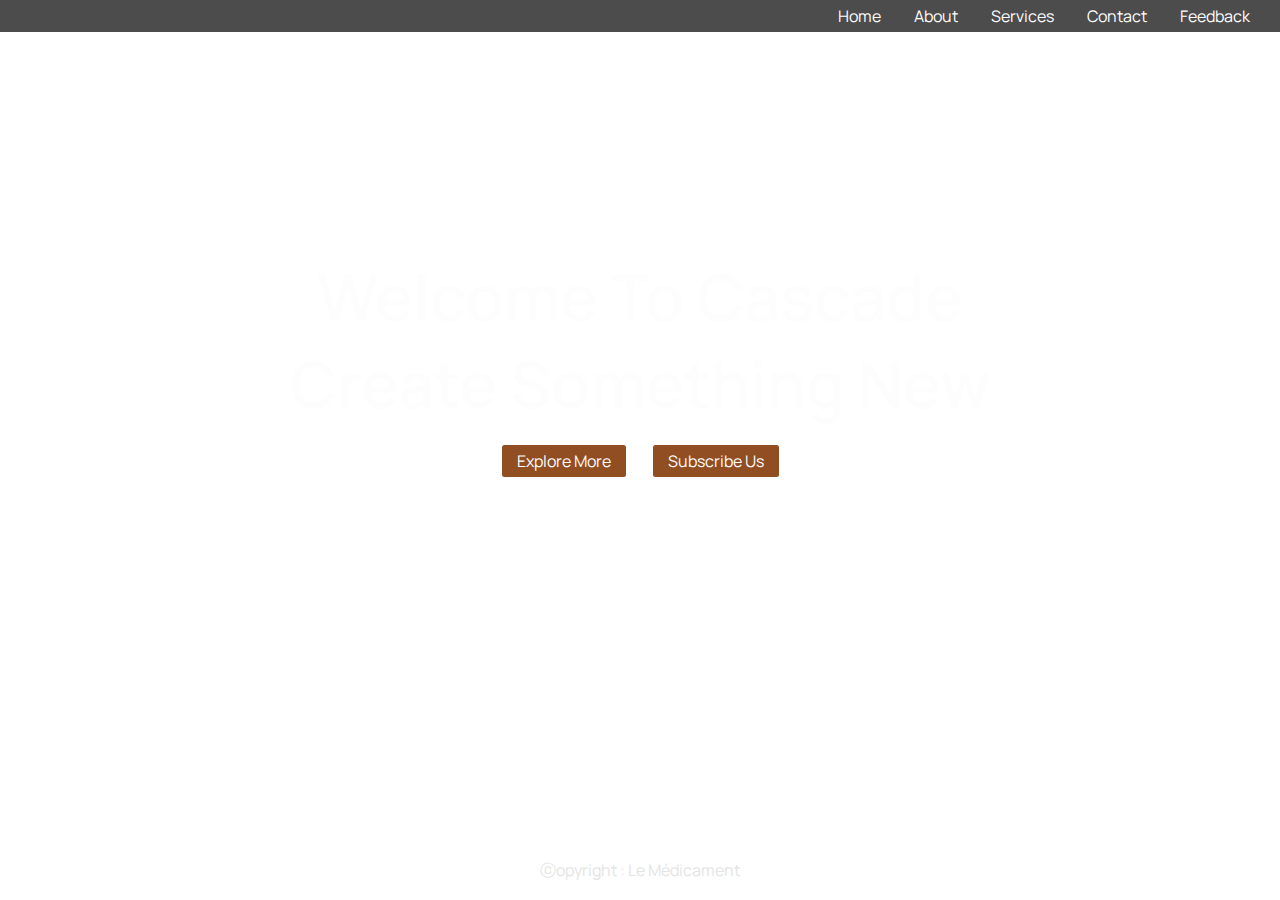
==== index.html @ 57728d58 "1ere Version des fichiers code" ====
<!DOCTYPE html>

<html>

    <head>
        <meta charset="UTF-8" />
        <title>Acceuil</title>
        <link rel="stylesheet" href="style.css">
        <link rel="preconnect" href="https://fonts.googleapis.com">
        <link rel="preconnect" href="https://fonts.gstatic.com" crossorigin>
        <link href="https://fonts.googleapis.com/css2?family=Manrope:wght@200;300;400;500;600;700;800&family=Roboto&display=swap" rel="stylesheet">
    </head>

    <body>
        <header>
            <nav class="menu">
                <a href=""><img src="image/logo.png" class="logomenu" alt=""></a>
                <div class="liens_nav">
                    <a href="" class="lien_menu">Home</a>
                    <a href="" class="lien_menu">About</a>
                    <a href="" class="lien_menu">Services</a>
                    <a href="" class="lien_menu">Contact</a>
                    <a href="" class="lien_menu">Feedback</a>
                </div>
            </nav>
        </header> 
        
        <main>
            <section>
                <h1 class="textacceuil">Welcome To Cascade<br> Create Something New</h1>
                <div class="boutoncontainer">
                    <a href="" class="boutonbody">Explore More</a>
                    <a href="" class="boutonbody">Subscribe Us</a>
                </div>
            </section>
        </main>
        <footer>
            ⓒopyright : Le Médicament 
        </footer>
    </body>

</html>
---- style.css ----
*{
    margin: 0;
    font-family: Manrope;
    font-size: 1em;
}

html{
    min-width: 700px;
    min-height: 600px;     
    overflow: auto;
}

body{
    display: flex;
    background-position-x: center;
    width: 100%;
    min-height: 100vh;
    background-size: cover;
    flex-direction: column;
    background-repeat: no-repeat;
    background-image: url(image/backgroundrivai1.jpeg);
}

/* Menu de navigation */
.menu{
    display: flex;
    background: rgba(0, 0, 0, 0.7);
    justify-content:space-between;
    align-items:center;
    width: 100%;
}

.logomenu{
    width: 9vh;
    margin: 1.5vh 5vh;
}

.logomenu:hover{
    opacity: 0.5;
}

.liens_nav{
    margin-right:15px;
}

.lien_menu, .boutonbody{
    padding: 5px 15px;
    border-radius: 2.5px;
    text-decoration: none;
    color: rgb(255, 255, 255);
}

.lien_menu:hover, .boutonbody{
    background-color: rgb(145, 78, 34);
}
/* --- */


/* Corps de la page */


.textacceuil{
    font-size: 4em;
    font-weight: 600;
    text-align: center;
    color: rgb(253, 253, 253);
}

.boutoncontainer{
    display: flex;
    justify-content: center;
    padding: 2vh;
    text-align: center;
    gap:3vh;
}

section{
    margin-top: 24.5vh;
}

footer{
    position: absolute;
    font-size: 1em;
    color: rgb(228, 228, 228);
    bottom: 2vh;
    width:100%;
    text-align: center;
}

/* --- */
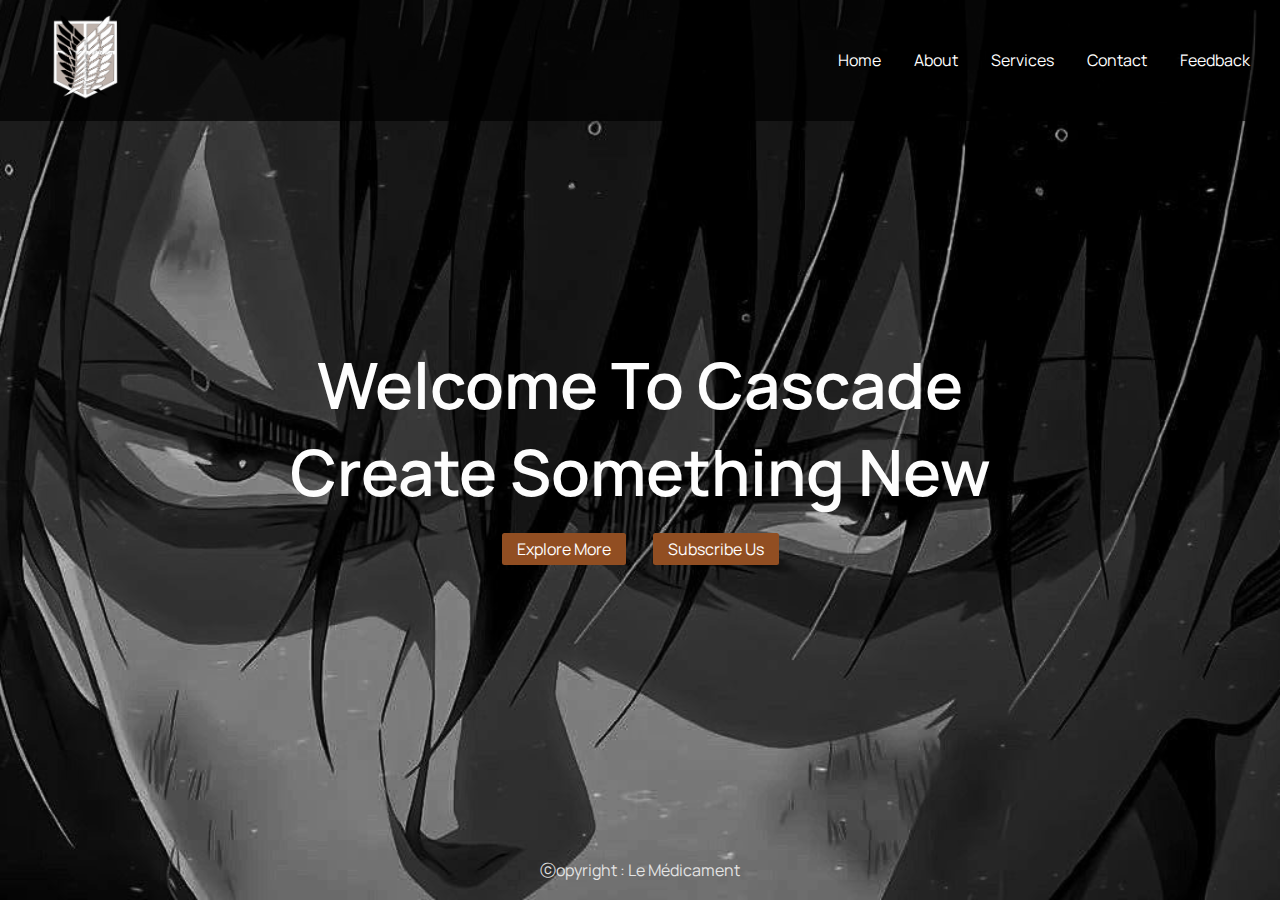
==== commit 449438d4: "1ere Version du code source" ====
--- a/index.html
+++ b/index.html
@@ -14,7 +14,7 @@
     <body>
         <header>
             <nav class="menu">
-                <a href=""><img src="image/logo.png" class="logomenu" alt=""></a>
+                <a href=""><img src="Image/logo.png" class="logomenu" alt=""></a>
                 <div class="liens_nav">
                     <a href="" class="lien_menu">Home</a>
                     <a href="" class="lien_menu">About</a>
--- a/style.css
+++ b/style.css
@@ -18,7 +18,7 @@
     background-size: cover;
     flex-direction: column;
     background-repeat: no-repeat;
-    background-image: url(image/backgroundrivai1.jpeg);
+    background-image: url(Image/backgroundrivai1.jpeg);
 }
 
 /* Menu de navigation */
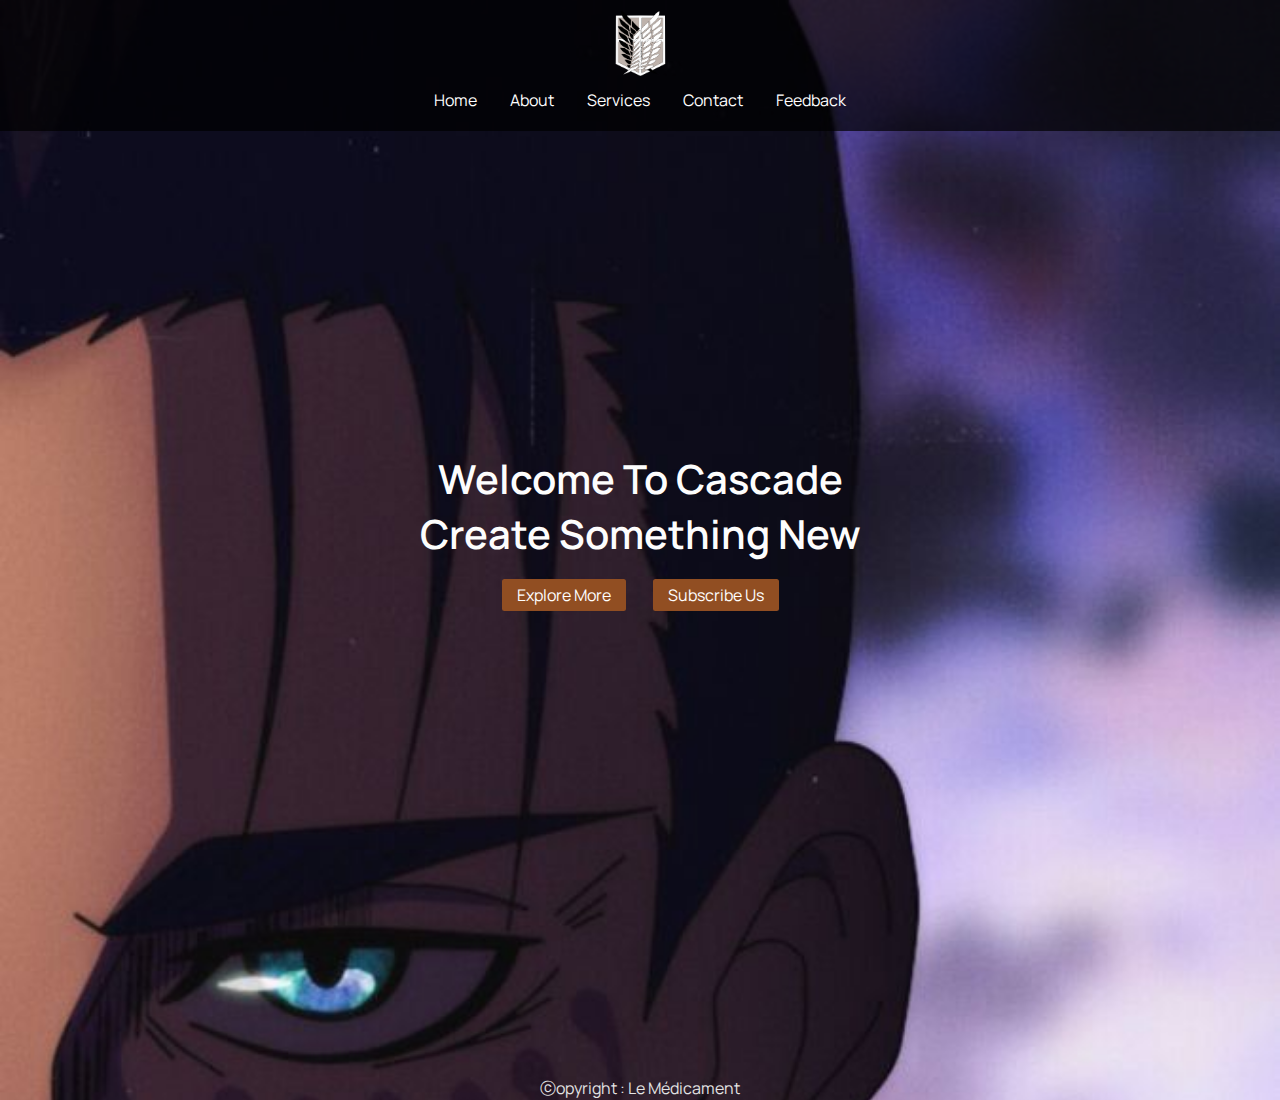
==== commit 55de59b9: "2eme version du code source" ====
--- a/index.html
+++ b/index.html
@@ -4,6 +4,7 @@
 
     <head>
         <meta charset="UTF-8" />
+        <meta name="viewport" content="width=device-width, initial-scale=1.0">
         <title>Acceuil</title>
         <link rel="stylesheet" href="style.css">
         <link rel="preconnect" href="https://fonts.googleapis.com">
@@ -14,13 +15,13 @@
     <body>
         <header>
             <nav class="menu">
-                <a href=""><img src="Image/logo.png" class="logomenu" alt=""></a>
+                <a href="Login.html"><img src="Image/logo.png" class="logomenu" alt=""></a>
                 <div class="liens_nav">
-                    <a href="" class="lien_menu">Home</a>
-                    <a href="" class="lien_menu">About</a>
-                    <a href="" class="lien_menu">Services</a>
-                    <a href="" class="lien_menu">Contact</a>
-                    <a href="" class="lien_menu">Feedback</a>
+                    <a href="Login.html" class="lien_menu">Home</a>
+                    <a href="Login.html" class="lien_menu">About</a>
+                    <a href="Login.html" class="lien_menu">Services</a>
+                    <a href="Login.html" class="lien_menu">Contact</a>
+                    <a href="Login.html" class="lien_menu">Feedback</a>
                 </div>
             </nav>
         </header> 
@@ -29,8 +30,8 @@
             <section>
                 <h1 class="textacceuil">Welcome To Cascade<br> Create Something New</h1>
                 <div class="boutoncontainer">
-                    <a href="" class="boutonbody">Explore More</a>
-                    <a href="" class="boutonbody">Subscribe Us</a>
+                    <a href="Login.html" class="boutonbody">Explore More</a>
+                    <a href="Login.html" class="boutonbody">Subscribe Us</a>
                 </div>
             </section>
         </main>
--- a/style.css
+++ b/style.css
@@ -9,6 +9,10 @@
     min-height: 600px;     
     overflow: auto;
 }
+
+/* --------------- Corps de la page --------------- */
+
+/* --------------- Configuration de l'arriere plan de la page  */
 
 body{
     display: flex;
@@ -21,7 +25,10 @@
     background-image: url(Image/backgroundrivai1.jpeg);
 }
 
-/* Menu de navigation */
+/* --------------- Fin Configuration de l'arriere plan de la page  */
+
+/* --------------- Header */
+
 .menu{
     display: flex;
     background: rgba(0, 0, 0, 0.7);
@@ -53,11 +60,11 @@
 .lien_menu:hover, .boutonbody{
     background-color: rgb(145, 78, 34);
 }
-/* --- */
-
-
-/* Corps de la page */
-
+
+/* --------------- Fin Header */
+
+
+/* --------------- Corps de la page */
 
 .textacceuil{
     font-size: 4em;
@@ -79,13 +86,123 @@
 }
 
 footer{
-    position: absolute;
+    position:sticky;
+    top: 95.5%;
     font-size: 1em;
     color: rgb(228, 228, 228);
-    bottom: 2vh;
     width:100%;
     text-align: center;
 }
 
-/* --- */
-
+/* --------------- Fin Corps de la page */
+
+/* --------------- Media Query */
+
+@media screen and (max-width:1700px) {
+
+    html{
+        min-width: 450px;
+        min-height: 100vh;     
+        overflow: auto;
+    }
+
+    /* --------------- Corps de la page --------------- */
+
+    /* --------------- Configuration de l'arriere plan de la page  */
+
+    body{
+        display: flex;
+        background-position-x: center;
+        width: 100%;
+        height: 100%;
+        background-size: cover;
+        flex-direction: column;
+        background-repeat: no-repeat;
+        background-image: url(Image/backgrounderen2.jpeg);
+    }
+
+    /* --------------- Fin Configuration de l'arriere plan de la page  */
+
+    /* --------------- Header */
+
+    .menu{
+        display: flex;
+        flex-direction: column;
+        background: rgba(0, 0, 0, 0.7);
+        justify-content:center;
+        align-items:center;
+        width: 100%;
+        padding-bottom:20px;
+    }
+
+    .logomenu{
+        display: flex;
+        width: 9%;
+        margin: 10px auto;
+    }
+
+    .logomenu:hover{
+        opacity: 0.5;
+    }
+
+    .liens_nav{
+        margin-right:0px;
+    }
+
+    .lien_menu, .boutonbody{
+        padding: 5px 15px;
+        border-radius: 2.5px;
+        text-decoration: none;
+        color: rgb(255, 255, 255);
+    }
+
+    .lien_menu:hover, .boutonbody{
+        background-color: rgb(145, 78, 34);
+    }
+
+    /* --------------- Fin Header */
+
+
+    /* --------------- Corps de la page */
+
+    .textacceuil{
+        font-size: 2.5em;
+        font-weight: 600;
+        text-align: center;
+        color: rgb(253, 253, 253);
+        padding: 0px 0%;
+    }
+
+    .boutoncontainer{
+        display: flex;
+        justify-content: center;
+        padding: 2vh;
+        text-align: center;
+        gap:3vh;
+    }
+
+    section{
+        margin-top: unset;
+    }
+
+    main{
+        margin: 25% auto;
+    }
+
+    footer{
+        position:unset;
+        top: unset;
+        bottom:unset;
+        margin: unset;
+        margin-top:10%;
+        font-size: 1em;
+        color: rgb(228, 228, 228);
+        width:unset;
+        text-align: center;
+    }
+
+    /* --------------- Fin Corps de la page */
+    
+}
+
+
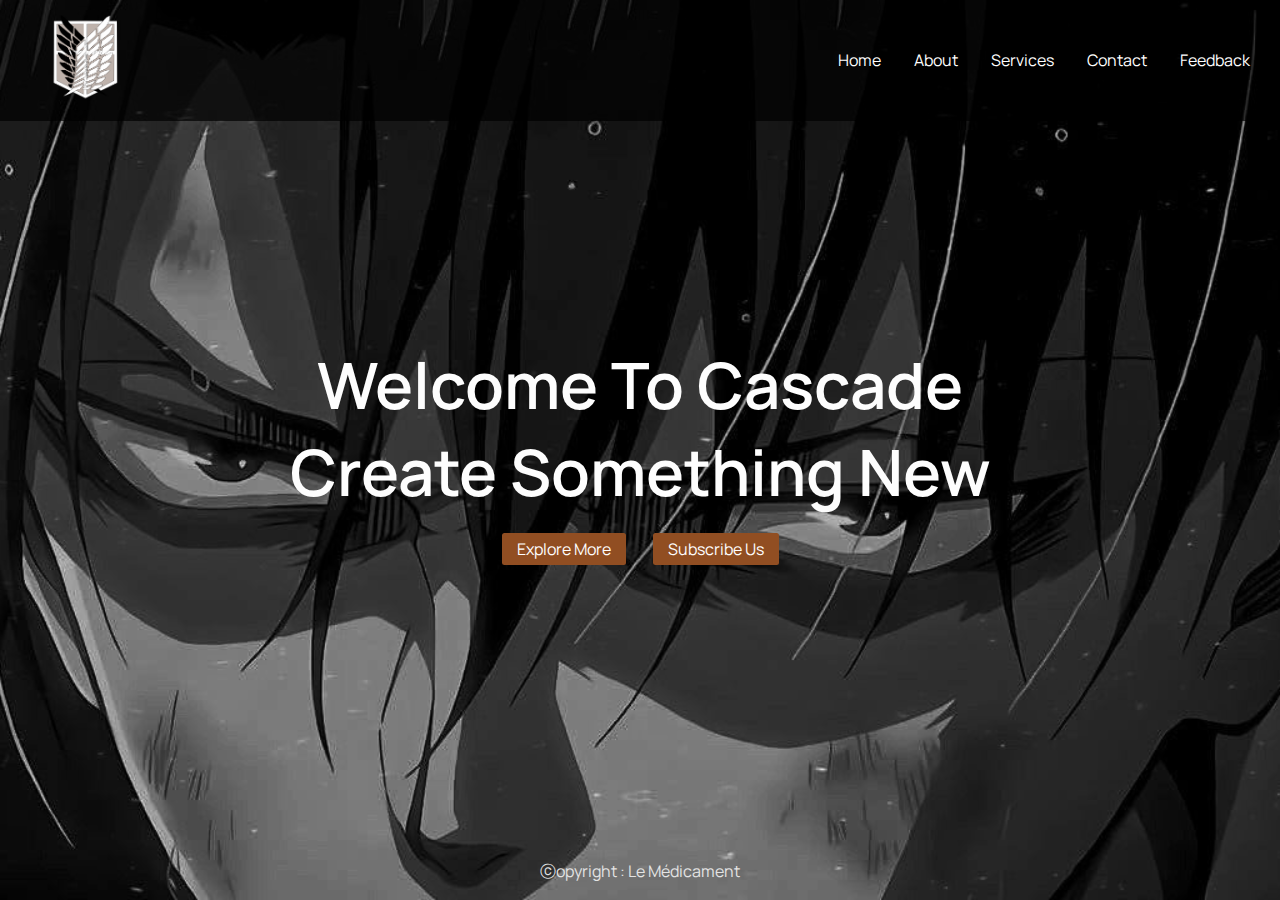
==== commit 9f12917b: "2eme version du code source" ====
--- a/index.html
+++ b/index.html
@@ -5,6 +5,7 @@
     <head>
         <meta charset="UTF-8" />
         <meta name="viewport" content="width=device-width, initial-scale=1.0">
+        <meta name="viewport" content="height=device-height, initial-scale=1.0">
         <title>Acceuil</title>
         <link rel="stylesheet" href="style.css">
         <link rel="preconnect" href="https://fonts.googleapis.com">
--- a/style.css
+++ b/style.css
@@ -98,11 +98,11 @@
 
 /* --------------- Media Query */
 
-@media screen and (max-width:1700px) {
+@media screen and (max-width:900px) {
 
     html{
-        min-width: 450px;
-        min-height: 100vh;     
+        min-width:unset;
+        min-height: unset;     
         overflow: auto;
     }
 
@@ -194,7 +194,7 @@
         top: unset;
         bottom:unset;
         margin: unset;
-        margin-top:10%;
+        margin-top:unset;
         font-size: 1em;
         color: rgb(228, 228, 228);
         width:unset;
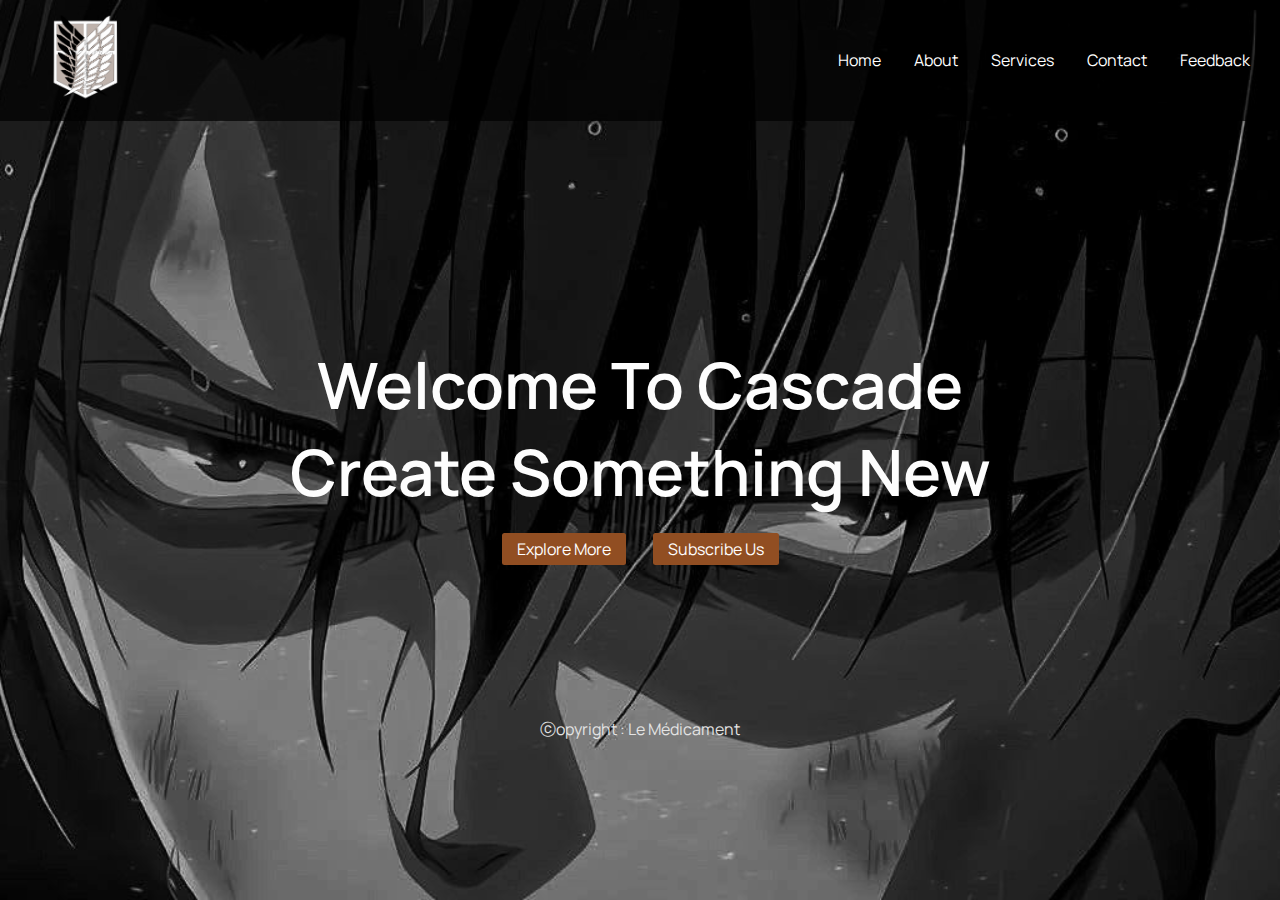
==== commit e203aaad: "2eme version du code source" ====
--- a/index.html
+++ b/index.html
@@ -5,7 +5,6 @@
     <head>
         <meta charset="UTF-8" />
         <meta name="viewport" content="width=device-width, initial-scale=1.0">
-        <meta name="viewport" content="height=device-height, initial-scale=1.0">
         <title>Acceuil</title>
         <link rel="stylesheet" href="style.css">
         <link rel="preconnect" href="https://fonts.googleapis.com">
--- a/style.css
+++ b/style.css
@@ -86,13 +86,24 @@
 }
 
 footer{
-    position:sticky;
-    top: 95.5%;
+    position:unset;
+    text-align: center;
+    margin-top:135px;
     font-size: 1em;
     color: rgb(228, 228, 228);
-    width:100%;
-    text-align: center;
-}
+    width:unset;
+    text-align: center;
+}
+
+/* footer{
+    position:relative;
+    top: -0vh;
+    margin: auto auto 10px auto;
+    font-size: 1em;
+    color: rgb(228, 228, 228);
+
+    
+} */
 
 /* --------------- Fin Corps de la page */
 
@@ -101,8 +112,9 @@
 @media screen and (max-width:900px) {
 
     html{
-        min-width:unset;
-        min-height: unset;     
+        min-width:600px;
+        min-height: 100vh;   
+        height: 100%;  
         overflow: auto;
     }
 
@@ -192,15 +204,18 @@
     footer{
         position:unset;
         top: unset;
-        bottom:unset;
+        bottom: 0;
+        text-align: center;
         margin: unset;
-        margin-top:unset;
+        margin-top:70px;
         font-size: 1em;
         color: rgb(228, 228, 228);
         width:unset;
         text-align: center;
     }
 
+    
+
     /* --------------- Fin Corps de la page */
     
 }
